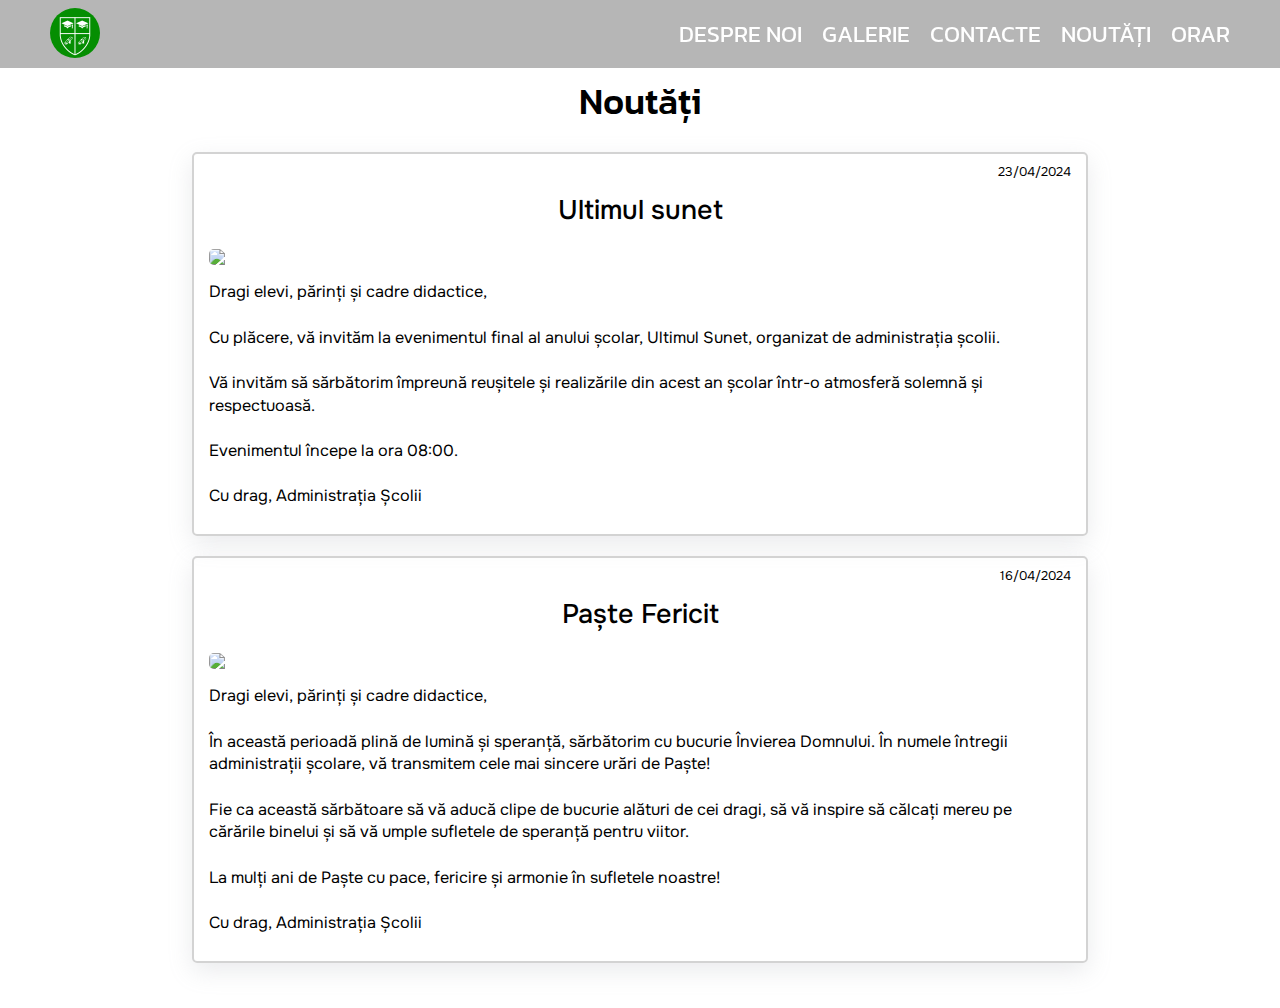
==== pages/noutati.html @ bab48661 "Add files via upload" ====
<!DOCTYPE html>
<html>

<head>
    <meta charset="UTF-8">
    <meta name="viewport" content="width=device-width, initial-scale=1.0">
    <title>Noutăți - IP Gimnaziul Mihai Viteazul</title>

    <link href="https://unpkg.com/aos@2.3.1/dist/aos.css" rel="stylesheet">
    <link rel="stylesheet" href="../css/style.css">
    <link rel="icon" href="../images/favicon.png">
    <link rel="stylesheet" href="https://cdnjs.cloudflare.com/ajax/libs/font-awesome/5.15.2/css/all.min.css" />
    <link rel="stylesheet" href="../css/lightbox.css">


    <script type="text/javascript" src="https://cdn.jsdelivr.net/npm/@emailjs/browser@3/dist/email.min.js"></script>
    <script src="https://unpkg.com/aos@2.3.1/dist/aos.js"></script>

    <script src="../js/lightbox.js" defer></script>
    <script src="../js/main.js" defer></script>

</head>

<body>
    <header data-aos="fade-down">
        <a href="../index.html">

            <img class="header-logo" src="../images/logo.png">
        </a>

        <nav id="navbar">
            <a onclick="mobileMenu()" href="../index.html#despre">Despre noi</a>
            <a onclick="mobileMenu()" href="../index.html#galerie">Galerie</a>
            <a onclick="mobileMenu()" href="../index.html#contacte">Contacte</a>
            <a onclick="mobileMenu()" href="noutati.html">Noutăți</a>
            <a onclick="mobileMenu()" href="orar.html">Orar</a>

            <i onclick="mobileMenu()" id="hamburger" class="fas fa-bars"></i>
        </nav>

    </header>
    <main>

        <section id="noutati">
            <h1 class="centered">Noutăți</h1>
            <div class="noutate">
                <div class="noutate-data">23/04/2024</div>
                <h2 class="centered"> Ultimul sunet</h2>
                <img src="https://ea.md/wp-content/uploads/2020/05/clopot.png">
                <p>
                    Dragi elevi, părinți și cadre didactice,
                    <br /><br />
                    Cu plăcere, vă invităm la evenimentul final al anului școlar, Ultimul Sunet, organizat de
                    administrația școlii.
                    <br /><br />
                    Vă invităm să sărbătorim împreună reușitele și realizările din acest an școlar
                    într-o atmosferă solemnă și respectuoasă.
                    <br /><br />
                    Evenimentul începe la ora 08:00.
                    <br /><br />
                    Cu drag,
                    Administrația Școlii
                </p>
            </div>


            <div class="noutate">
                <div class="noutate-data">16/04/2024</div>
                <h2 class="centered"> Paște Fericit</h2>
                <img src="https://www.kudika.ro/storage/articles/33359/1.jpg">
                <p>
                    Dragi elevi, părinți și cadre didactice,
                    <br /><br />
                    În această perioadă plină de lumină și speranță, sărbătorim cu bucurie Învierea Domnului. În numele
                    întregii administrații școlare, vă transmitem cele mai sincere urări de Paște!
                    <br /><br />
                    Fie ca această sărbătoare să vă aducă clipe de bucurie alături de cei dragi, să vă inspire să
                    călcați mereu pe cărările binelui și să vă umple sufletele de speranță pentru viitor.
                    <br /><br />
                    La mulți ani de Paște cu pace, fericire și armonie în sufletele noastre!
                    <br /><br />
                    Cu drag,
                    Administrația Școlii
                </p>
            </div>
        </section>

    </main>
</body>

</html>
---- css/style.css ----
@import url('https://fonts.googleapis.com/css2?family=Kanit:ital,wght@0,100;0,200;0,300;0,400;0,500;0,600;0,700;0,800;0,900;1,100;1,200;1,300;1,400;1,500;1,600;1,700;1,800;1,900&family=Onest:wght@100..900&display=swap');

* {
    box-sizing: border-box;
}

html {
    font-size: 18px;
    font-family: Onest;
}

body {
    margin: 0px;
}
.header-logo {
    height: 50px;
    border-radius: 50%;
}

header {
    background-color: #8686869a;
    padding: 8px 50px 5px 50px;

    position: fixed;
    width: 100%;
    top: 0px;
    left: 0px;
    z-index: 3;

    backdrop-filter: blur(5px);
}

nav {
    float: right;
    padding-top: 8px;
}

nav a {
    font-size: 130%;
    text-transform: uppercase;
    color:white;
    margin-left: 15px;
    font-family: Kanit;
}

a {
    text-decoration: none;
}

h1 {
    font-family: Kanit;
    font-weight: 500;
    font-size: 200%;
}

h2 {
    font-weight: 500; 
}

section {
    padding: 50px 15% 25px 15%;
    position: relative;
}

p {
    line-height: 140%;
}

#intro {
    min-height: 100dvh;
    background: linear-gradient(#4141413f, #4141413f), url("../images/index.jpg");
    background-size: cover;
    background-position: 50% 40%;
    position: relative;
}

.logo {
    height: 100px;
    border-radius: 50%; /* optional */
}

.intro-content {
    position: absolute;
    left: 8%;
    top: 25%;
    color: white;
}

.intro-content h1 {
    font-size: 300%;
    margin-top: 0px;
    margin-bottom: -15px;
}

.intro-btn {
    color: white;
    font-size: 110%;
    background-color: #ffffff50;
    padding: 12px;
    border: 2px solod #ffffff99;
    border-radius: 5px;

    margin-top: 10px;
    margin-right: 10px;
    display: inline-block;
}

.intro-btn:hover {
    opacity: 80%;
}

#despre-btn {
    background-color: #66f05a7d;
}

.centered {
    text-align: center;
}

.p-despre {
    box-shadow: rgba(149, 157, 165, 0.2) 0px 8px 24px;
    padding: 15px 20px;
    border-radius: 5px;

    background-color: white;
}

.custom-shape-divider-bottom-1709053858 {
    position: absolute;
    bottom: 0;
    left: 0;
    width: 100%;
    overflow: hidden;
    line-height: 0;
}

.custom-shape-divider-bottom-1709053858 svg {
    position: relative;
    display: block;
    width: calc(100% + 1.3px);
    height: 51px;
}

.custom-shape-divider-bottom-1709053858 .shape-fill {
    fill: #FFFFFF;
}

.slideshow {
    height: max(60dvh, 250px);
    border: 2px solid black;
    border-radius: 5px;
}

.slide {
    height: 100%;
    position: relative;
}

.slide img {
    width: 100%;
    height: 100%;
    object-fit: cover;
}

.slide-text {
    position: absolute;
    width: 100%;
    height: 100%;
    top: 0px;
    left: 0px;
    color: white;
    text-align: center;

    background-color: #000000aa;
    display: flex;
    flex-direction: column;
    align-items: center;
    justify-content: center;
}

.slide-text p {
    padding: 5px 10%;
}

.slide-text i {
    font-size: 250%;
}

section > i {
    font-size: 34px;
    position: absolute;
    z-index: -1;
}

.i1 {
    top: 6%;
    left: 13%;
    animation: icon-anim 3s infinite;
}

.i2 {
    bottom: 0.5%;
    left: 25%;
    animation: icon-anim 2.5s infinite;
}

.i3 {
    bottom: 28%;
    left: 9%;
    animation: icon-anim 4s 1.5s infinite;
}

.i4 {
    bottom: 36%;
    right: 8%;
    animation: icon-anim 2.2s 0.3s infinite;
}

.i5 {
    top: 26%;
    right: 9%;
    animation: icon-anim 2.7s 1s infinite;
}

.i6 {
    top: 5%;
    right: 16%;
    animation: icon-anim 3s 0.7s infinite;
}

.i7 {
    bottom: 7%;
    left: 5%;
    animation: icon-anim 3.5s 0.2s infinite;
}

.i8 {
    left: 5%;
    top: 40%;
    animation: icon-anim 3s 1.2s infinite;
}

.i9 {
    bottom: 2%;
    right: 11%;
    animation: icon-anim 2s 0.2s infinite;
}

@keyframes icon-anim {
    0% {transform: scale(1) rotate(0deg); }
    40% {transform: scale(1.15) rotate(30deg); }
    70% {transform: rotate(-30deg); }
    100% {transform: scale(1) rotate(0deg); }
}

.galerie-container {
    display: flex;
    flex-wrap: wrap;
    gap: 10px;
    justify-content: center;
}
.galerie-container img {
    width: 270px;
    height: 240px;
    object-fit: cover;
    border-radius: 5px;
    transition: 0.3s;
}

.galerie-container img:hover {
    transform: scale(1.05);
}

.row {
    overflow: auto;
}

.col-50 {
    float: left;
    width: 50%;
}

.harta {
    width: 100%;
    height: 420px;
    border-radius: 10px;
}

.contacte-info a{
    color: black;
}

.formular-container {
    background-color: #ffffff55;

    padding: 2px 10px 20px 10px;
    text-align: center;
    margin-top: 15px;
    max-width: 500px;

    margin-right: 35px;
    border-radius: 10px;
}

.formular-container input, .formular-container textarea {
    width: 80%;
    margin-bottom: 10px;
    border-radius: 4px;
    border: 1px solid gray;
    padding: 5px;
    font-family: inherit;
    font-size: 15px;

    resize: none;
}

#contacte {
    background: linear-gradient(white , #4c6b76b4);
}

footer {
    text-align: center;
    background-color: #4c6b76b4;
    color: white;
    padding: 15px;
}

#hamburger {
    color: white;
    font-size: 170%;
    position: absolute;
    right: 20px;
    top: 18px;
    cursor: pointer;
    display: none;
}

@media (max-width: 1200px) {
    .galerie-container img {
        width: 260px;
        height: 200px;
    }
}

@media (max-width: 800px) {

    html {
        font-size: 16px;
    }

    .intro-content h1 {
        font-size: 220%;
    }

    section {
        padding-left: 10px;
        padding-right: 10px;
    }

    .galerie-container img {
        width: 160px;
        height: 140px;
    }

    .col-50 {
        width: 100%;
    }

    .formular-container {
        width: 100%;
        max-width: none;
        margin-bottom: 15px;
    }

    header {
        padding-left: 15px;
    }

    nav a {
        display: none;
    }

    #hamburger {
        display: block;
    }

    nav.mobile a {
    display: block;
    text-align: center;
    margin-bottom: 10px;
    }

    nav.mobile {
        float:none;
        padding: o;
    }
}
 
.orar-imagini a {
     position: relative;
     width: 220px;
     height: 220px;
   
}
.orar-text {
    position:absolute;
    color: white;
    background-color: #00000070;
    width: 100%;
    height: 100%;
    font-size: 200%;
    display: flex;
    justify-content: center;
    align-items: center;
}
.orar-imagini {
    border-top: 2px solid lightgray;
    margin-top: 10px;
    padding-top: 15px;
    display: flex;
    justify-content: space-evenly;
    flex-wrap: wrap;
    gap: 15px;
}

.orar-imagini img{
    width: 100%;
    height: 100%;
    object-fit: cover;
}

.orar-detalii {
    border: 2px solid lightgray;
    padding: 15px;
    max-width: 1000px;
    margin-left: auto;
    margin-right: auto;
}
.orar-detalii summary {
    font-weight: bold;
    cursor: pointer;
}

.noutate {
    border: 2px solid lightgray;
    border-radius: 5px;
    padding: 0px 15px 10px 15px;
    box-shadow: rgba(149, 157, 165, 0.2) 0px 8px 24px;
    max-width: 1000px;
    display: block;
    margin-left: auto;
    margin-right: auto;
    margin-bottom: 20px;
}
.noutate p {
    font-size: 90%;
}
.noutate img{
    max-height: 250px;
    border-radius: 5px;
    display: block;
    margin-left: auto;
    margin-right: auto;
}
.noutate-data {
    text-align: right;
    font-size: 70%;
    position: relative;
    top: 10px;
}
 @media (max-width:1200px){
.galerie-container img{
    width: 270px;
    height: 210px;
}
 }
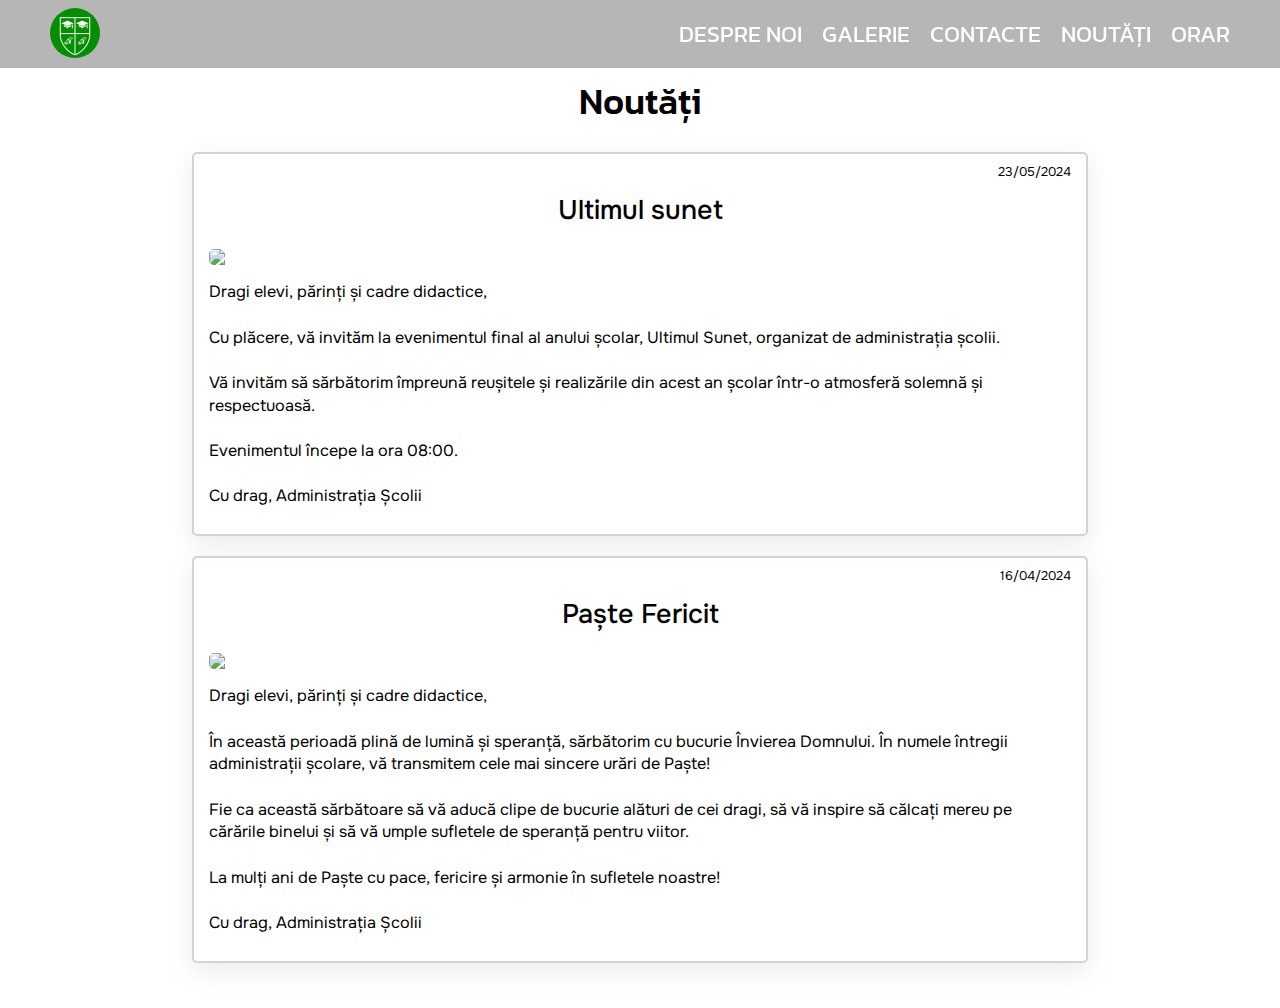
==== commit fc38c03f: "Add files via upload" ====
--- a/pages/noutati.html
+++ b/pages/noutati.html
@@ -44,7 +44,7 @@
         <section id="noutati">
             <h1 class="centered">Noutăți</h1>
             <div class="noutate">
-                <div class="noutate-data">23/04/2024</div>
+                <div class="noutate-data">23/05/2024</div>
                 <h2 class="centered"> Ultimul sunet</h2>
                 <img src="https://ea.md/wp-content/uploads/2020/05/clopot.png">
                 <p>
